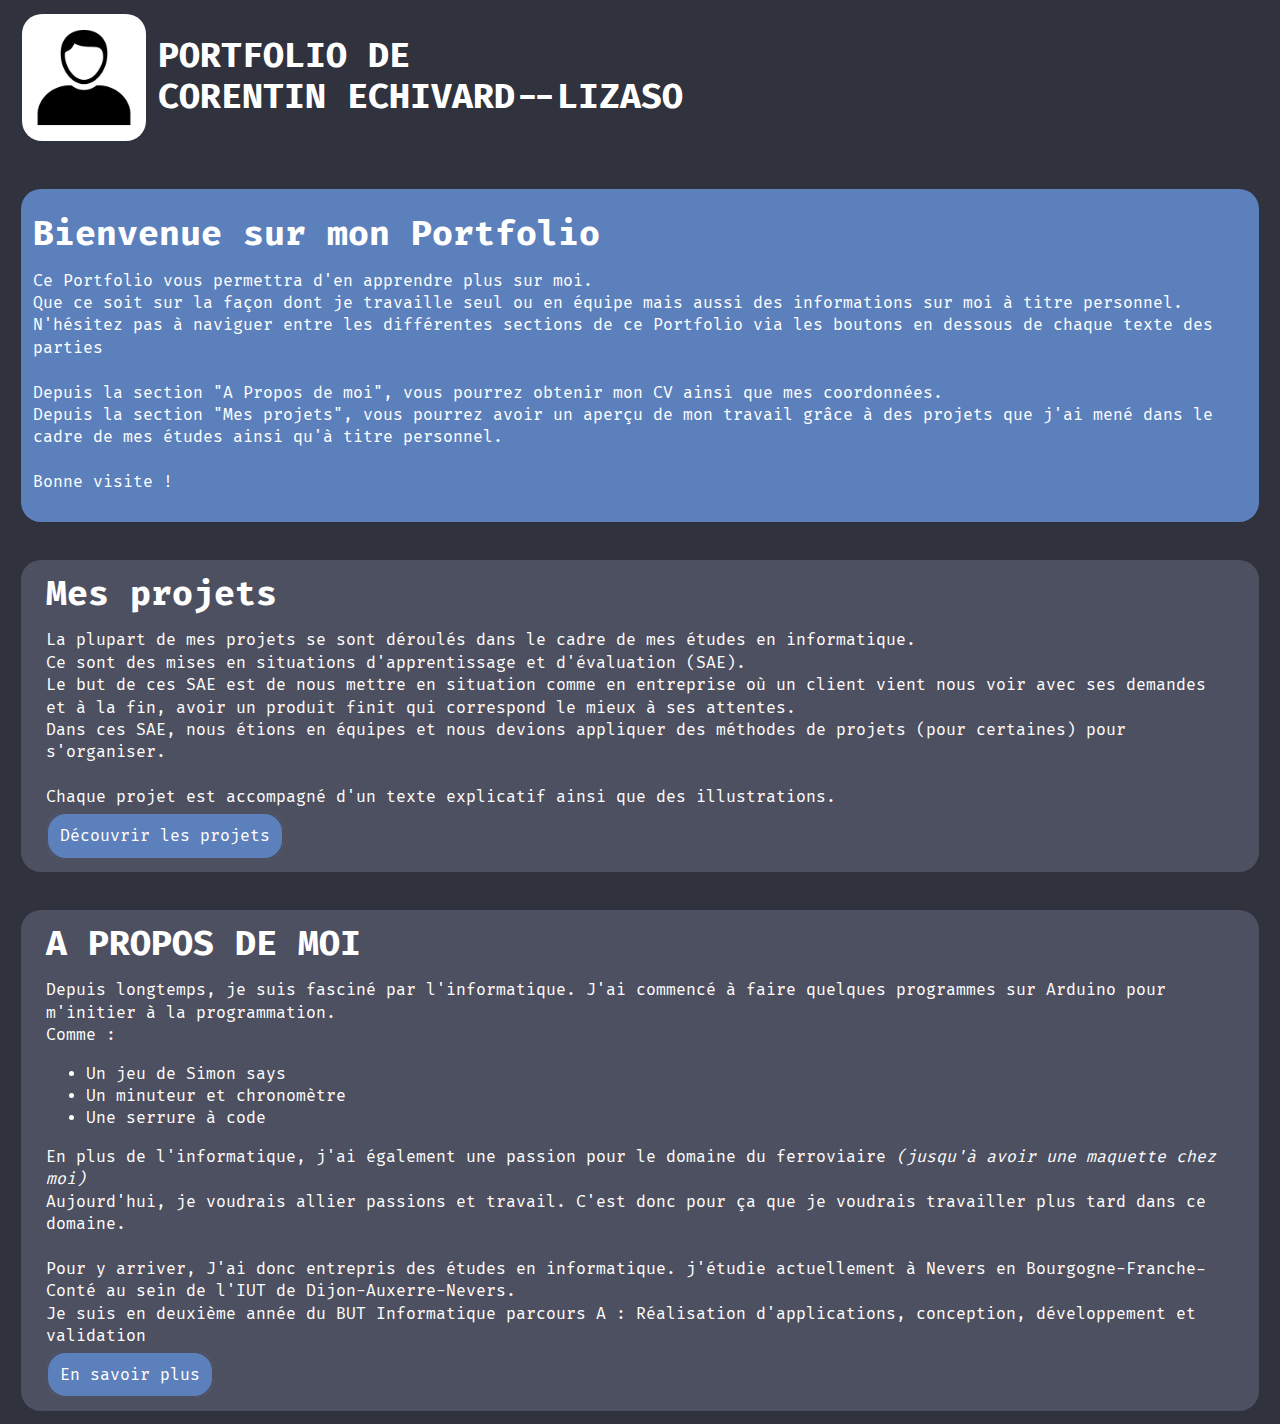
==== html/pageAccueil.html @ 0a6544b2 "Page d'accueil" ====
<!DOCTYPE html>
<html lang="fr">

<head>
    <title>Echivard Corentin - Portfolio</title>
    <meta charset="UTF-8">
    <link rel="stylesheet" href="../css/style.css">
</head>

<!--Rajouter un header avec la barre de navigation-->

<body>
    <fieldset id="AccueilTitle">
        <img src="../img/LogoExemple.jpg" alt="Logo photo de profil">
        <h1>PORTFOLIO DE <br>CORENTIN ECHIVARD--LIZASO</h1>
    </fieldset>

    <figure id="intro">
        <div>
            <h1>Bienvenue sur mon Portfolio</h1>
            <p>
                Ce Portfolio vous permettra d'en apprendre plus sur moi.<br>
                Que ce soit sur la façon dont je travaille seul ou en équipe mais aussi des informations sur moi à titre
                personnel.
                N'hésitez pas à naviguer entre les différentes sections de ce Portfolio via les boutons en dessous de
                chaque texte des parties<br>
                <br>
                Depuis la section <!--Mettre un lien qui redirige vers la page-->"A Propos de moi", vous pourrez obtenir <!--Mettre un lien qui redirige vers mon CV-->mon CV ainsi que mes coordonnées.<br>
                Depuis la section <!--Mettre un lien qui redirige vers la page-->"Mes projets", vous pourrez avoir un aperçu de mon travail grâce à des projets que
                j'ai mené dans le cadre de mes études ainsi qu'à titre personnel.<br>
                <br>
                Bonne visite !
            </p>
        </div>
    </figure>
    <figure>
        <div>
            <h1>Mes projets</h1>
            <p>
                La plupart de mes projets se sont déroulés dans le cadre de mes études en informatique.<br>
                Ce sont des mises en situations d'apprentissage et d'évaluation (SAE).<br>
                Le but de ces SAE est de nous mettre en situation comme en entreprise où un client vient nous voir avec
                ses demandes et à
                la fin, avoir un produit finit qui correspond le mieux à ses attentes.<br>
                Dans ces SAE, nous étions en équipes et nous devions appliquer des méthodes de projets (pour certaines)
                pour s'organiser.<br>
                <br>
                Chaque projet est accompagné d'un texte explicatif ainsi que des illustrations.
            </p>
            <a href="PageProjet.html">Découvrir les projets</a>
        </div>
        <!--Mettre une illustration ici-->
    </figure>
    <figure>
        <div>
            <h1>A PROPOS DE MOI</h1>
            <p>
                Depuis longtemps, je suis fasciné par l'informatique. J'ai commencé à faire quelques programmes sur
                Arduino
                pour m'initier à la programmation. <br>
                Comme :
            </p>
            <ul>
                <li>Un jeu de Simon says</li>
                <li>Un minuteur et chronomètre</li>
                <li>Une serrure à code</li>
            </ul>
            <p>
                En plus de l'informatique, j'ai également une passion pour le domaine du ferroviaire <em>(jusqu'à avoir
                    une maquette chez moi)</em>
                <br> Aujourd'hui, je voudrais allier passions et travail. C'est donc pour ça que je voudrais
                travailler plus tard dans ce domaine.
                <br><br>
                Pour y arriver, J'ai donc entrepris des études en informatique. j'étudie actuellement à Nevers en
                Bourgogne-Franche-Conté au sein
                de l'IUT de Dijon-Auxerre-Nevers.
                <br>
                Je suis en deuxième année du BUT Informatique parcours A : Réalisation d'applications, conception,
                développement et validation
            </p>
            <a href="PageAPropos.html">En savoir plus</a>
        </div>
        <!--Mettre une illustration ici-->
    </figure>
</body>
<!--Rajouter un footer avec les crédits-->

</html>
---- css/style.css ----
body {
    background-color: #30323D;
    color: white;
    font-family: FiraCodeRegular;
}

h1 {
    font-size: 34px;
    font-weight: bold;
    font-family: FiraCodeBold;
    color: white;
}

#AccueilTitle {
    
    display: flex;
    border: none;
}

/*background-color: #10111b;*/

#AccueilTitle img {
    width: 10%;
    margin-right: 1%;
    border-radius: 20px;
}

#intro {
    background-color: #5C80BC;
    padding:1%;
}

figure {
    background-color: #4D5061;
    border-radius: 20px;
    padding:2%;
    padding-top:0.1%;
    padding-left: 2%;
    margin: 1%;
    margin-top: 3%;
    line-height: 140%;
}

div {
    display: block;
}

a {
    background-color: #5C80BC;
    border: 2px solid #4D5061;
    border-radius: 20px;
    padding: 1%;
    color: white;
    text-decoration: none;
    margin-bottom: 4%;
}

a:hover {
    background-color:#222536;
    border: 2px solid #5C80BC;
    transition: background-color 0.3s;
}

@font-face {
    font-family: FiraCodeRegular;
    src: url(../ttf/FiraCode-Regular.ttf);
}

@font-face {
    font-family: FiraCodeBold;
    src: url(../ttf/FiraCode-Bold.ttf);
    font-weight: bold;
}
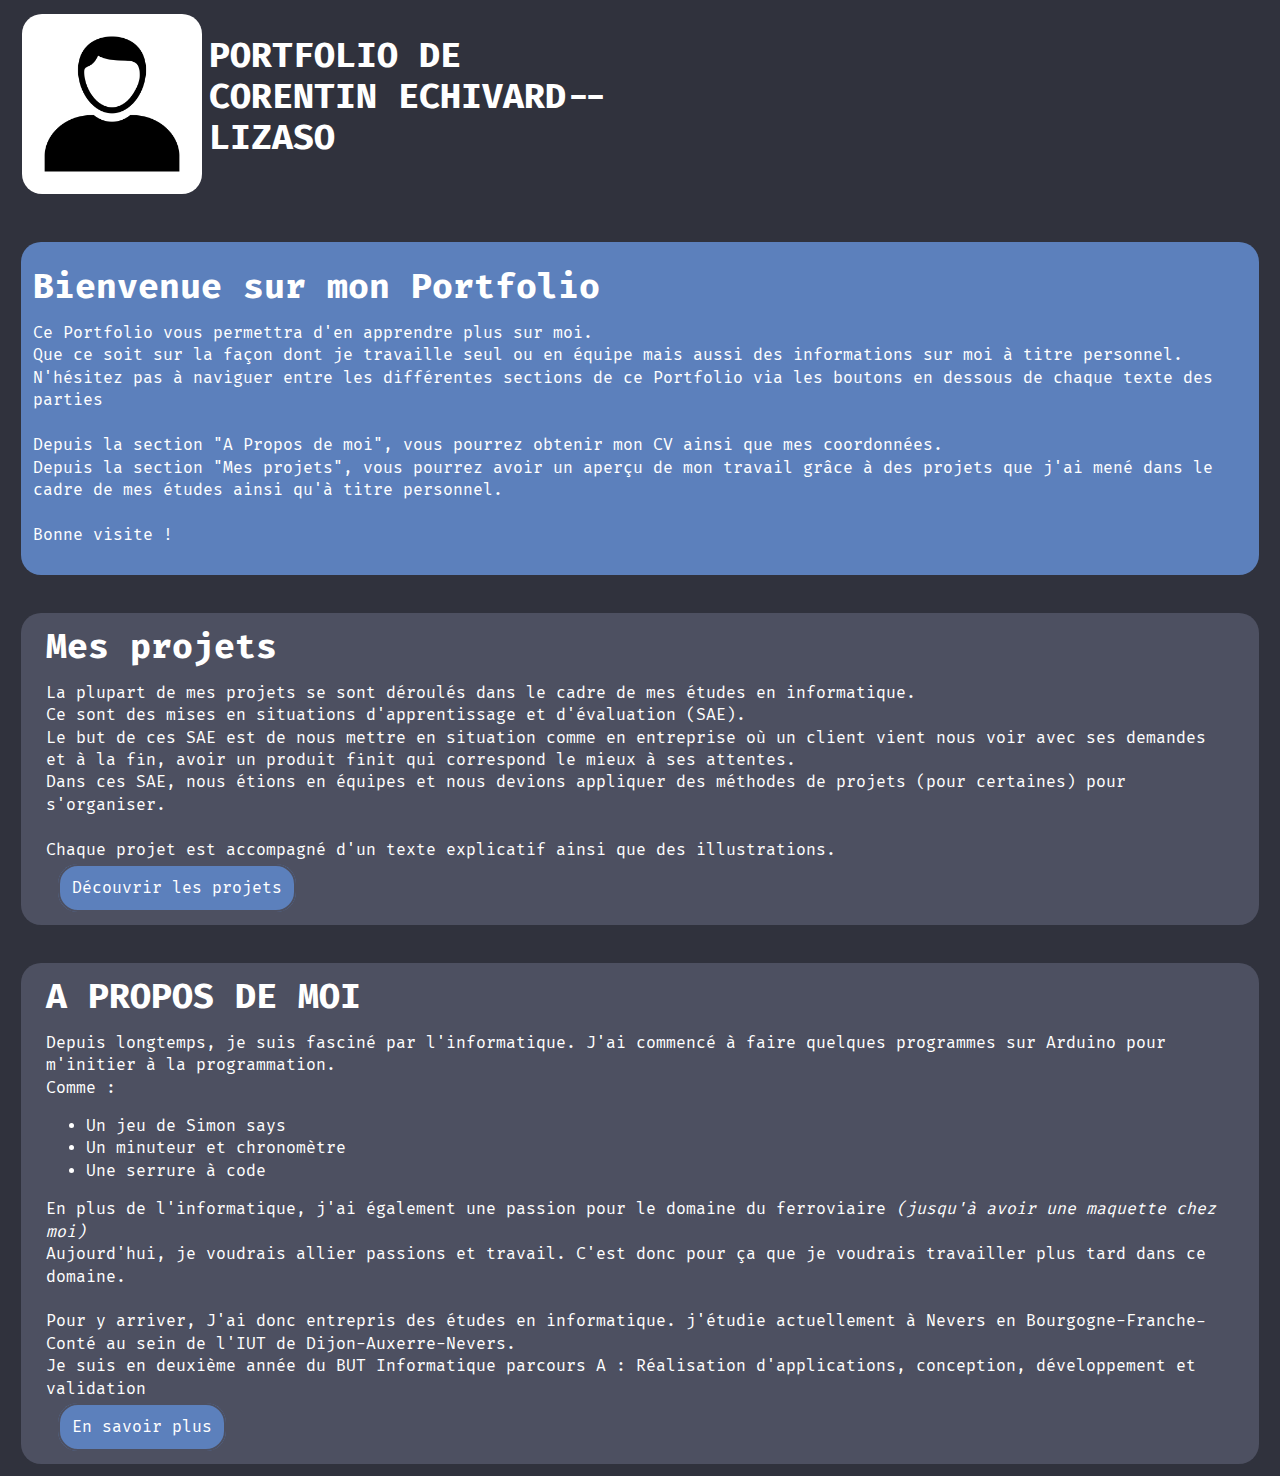
==== commit 06aa62b9: "Page "A propos"" ====
--- a/html/pageAccueil.html
+++ b/html/pageAccueil.html
@@ -78,7 +78,7 @@
                 Je suis en deuxième année du BUT Informatique parcours A : Réalisation d'applications, conception,
                 développement et validation
             </p>
-            <a href="PageAPropos.html">En savoir plus</a>
+            <a href="pageAProposContact.html">En savoir plus</a>
         </div>
         <!--Mettre une illustration ici-->
     </figure>
--- a/css/style.css
+++ b/css/style.css
@@ -11,8 +11,29 @@
     color: white;
 }
 
+#AccueilTitle div {
+    display: block;
+}
+
+#AccueilTitle a {
+    background-color: #5C80BC;
+    border: 2px solid #4D5061;
+    border-radius: 20px;
+    padding: 4%;
+    color: white;
+    text-decoration: none;
+    margin-bottom: 4%;
+}
+
+#AccueilTitle a:hover {
+    background-color:#222536;
+    border: 2px solid #5C80BC;
+    transition: background-color 0.3s;
+}
+
 #AccueilTitle {
-    
+    width: fit-content;
+    height: fit-content;
     display: flex;
     border: none;
 }
@@ -20,10 +41,12 @@
 /*background-color: #10111b;*/
 
 #AccueilTitle img {
-    width: 10%;
+    width: 180px;
+    height: 180px;
     margin-right: 1%;
     border-radius: 20px;
 }
+
 
 #intro {
     background-color: #5C80BC;
@@ -46,6 +69,7 @@
 }
 
 a {
+    margin: 1%;
     background-color: #5C80BC;
     border: 2px solid #4D5061;
     border-radius: 20px;
@@ -61,6 +85,8 @@
     transition: background-color 0.3s;
 }
 
+
+
 @font-face {
     font-family: FiraCodeRegular;
     src: url(../ttf/FiraCode-Regular.ttf);
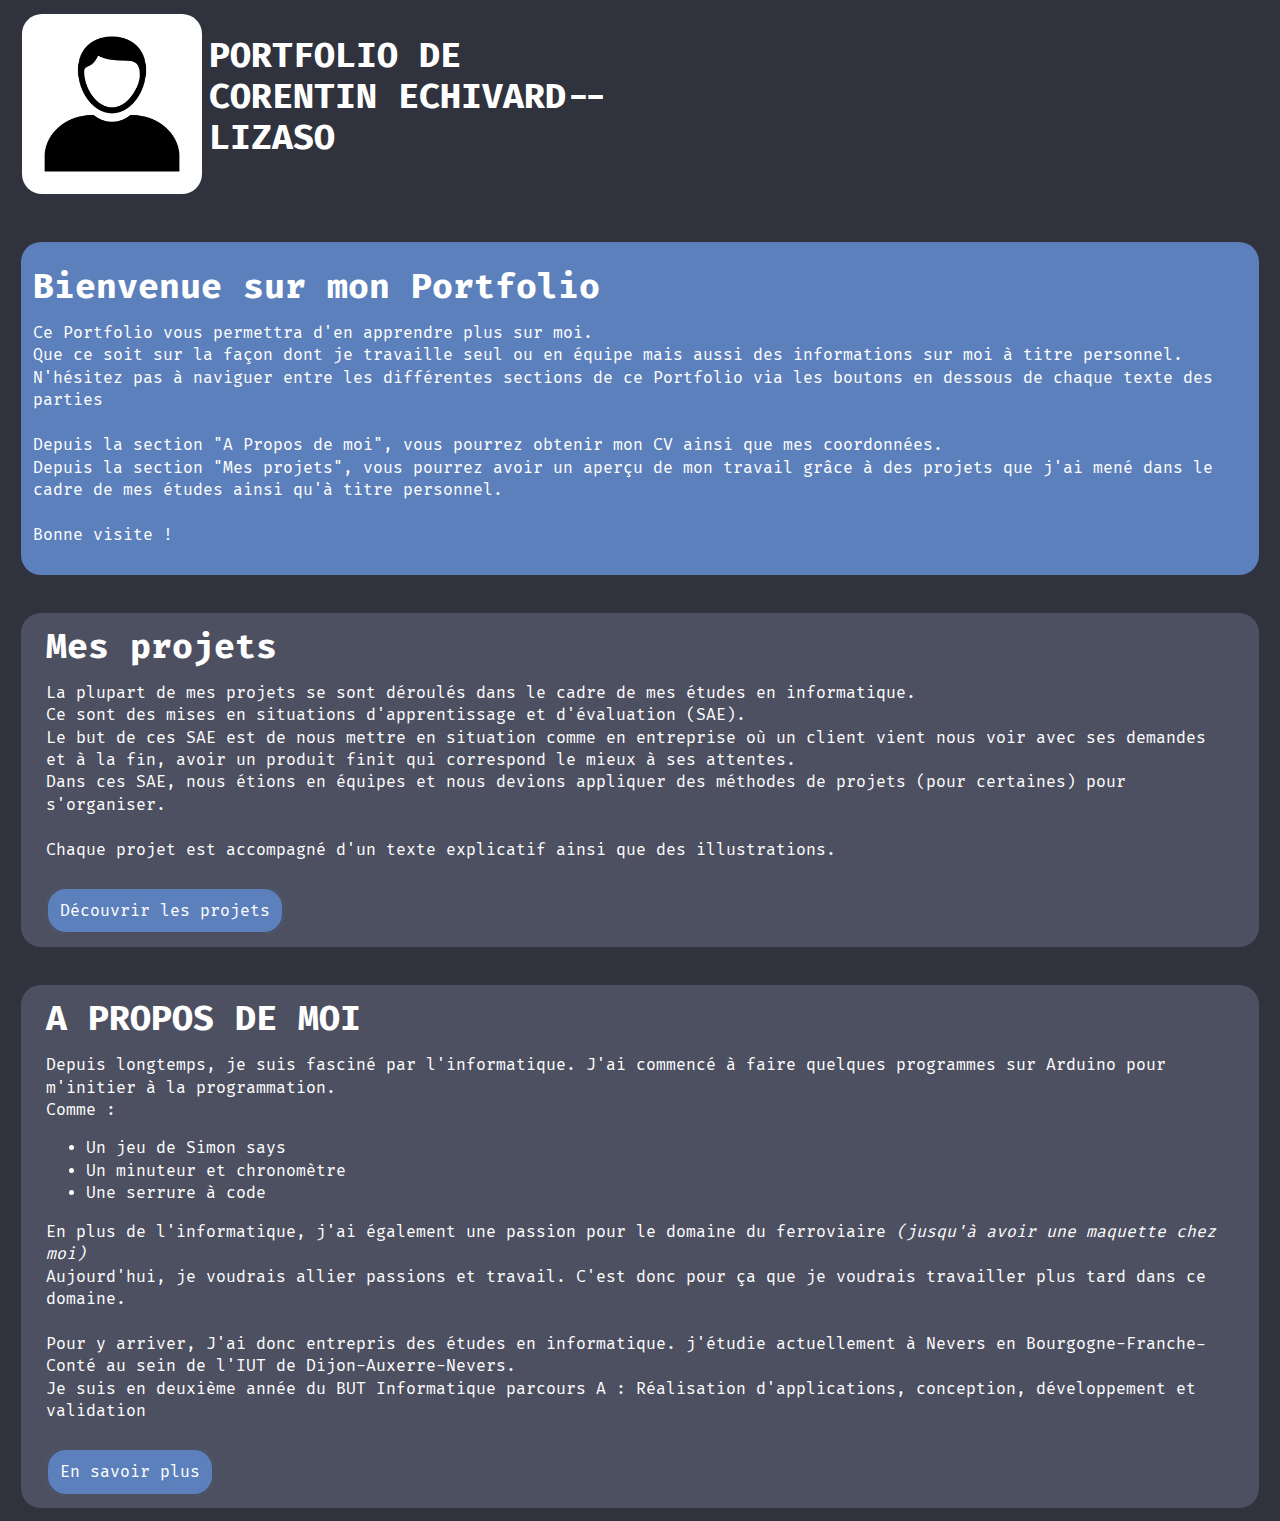
==== commit 84f42f67: "Page principale des projets." ====
--- a/html/pageAccueil.html
+++ b/html/pageAccueil.html
@@ -47,6 +47,7 @@
                 <br>
                 Chaque projet est accompagné d'un texte explicatif ainsi que des illustrations.
             </p>
+            <br>
             <a href="PageProjet.html">Découvrir les projets</a>
         </div>
         <!--Mettre une illustration ici-->
@@ -78,6 +79,7 @@
                 Je suis en deuxième année du BUT Informatique parcours A : Réalisation d'applications, conception,
                 développement et validation
             </p>
+            <br>
             <a href="pageAProposContact.html">En savoir plus</a>
         </div>
         <!--Mettre une illustration ici-->
--- a/css/style.css
+++ b/css/style.css
@@ -69,7 +69,8 @@
 }
 
 a {
-    margin: 1%;
+    transition: background-color 0.3s;
+    margin-right: 2%;
     background-color: #5C80BC;
     border: 2px solid #4D5061;
     border-radius: 20px;
@@ -86,7 +87,47 @@
 }
 
 
+/*PAGE PROJET*/
+#projetFieldset {
+    display: flex;
+    border: none;
+    margin-left: 0%;
+}
 
+.projets {
+    width: 28%;
+    height: auto;
+    margin: 1% 2% 1% 0.5%;
+    
+}
+
+.projets h1 {
+    font-size: 2vw;
+    line-height: 130%;
+}
+
+.projets img {
+    max-width: 100%;
+    height: auto;
+    border-radius: 20px;
+}
+
+.projets a {
+    transition: background-color 0.3s;
+    background-color: #5C80BC;
+    border: 2px solid #4D5061;
+    border-radius: 20px;
+    padding: 4%;
+    color: white;
+    text-decoration: none;
+    margin-bottom: 4%;
+}
+
+.projets a:hover {
+    background-color:#222536;
+    border: 2px solid #5C80BC;
+    transition: background-color 0.3s;
+}
 @font-face {
     font-family: FiraCodeRegular;
     src: url(../ttf/FiraCode-Regular.ttf);
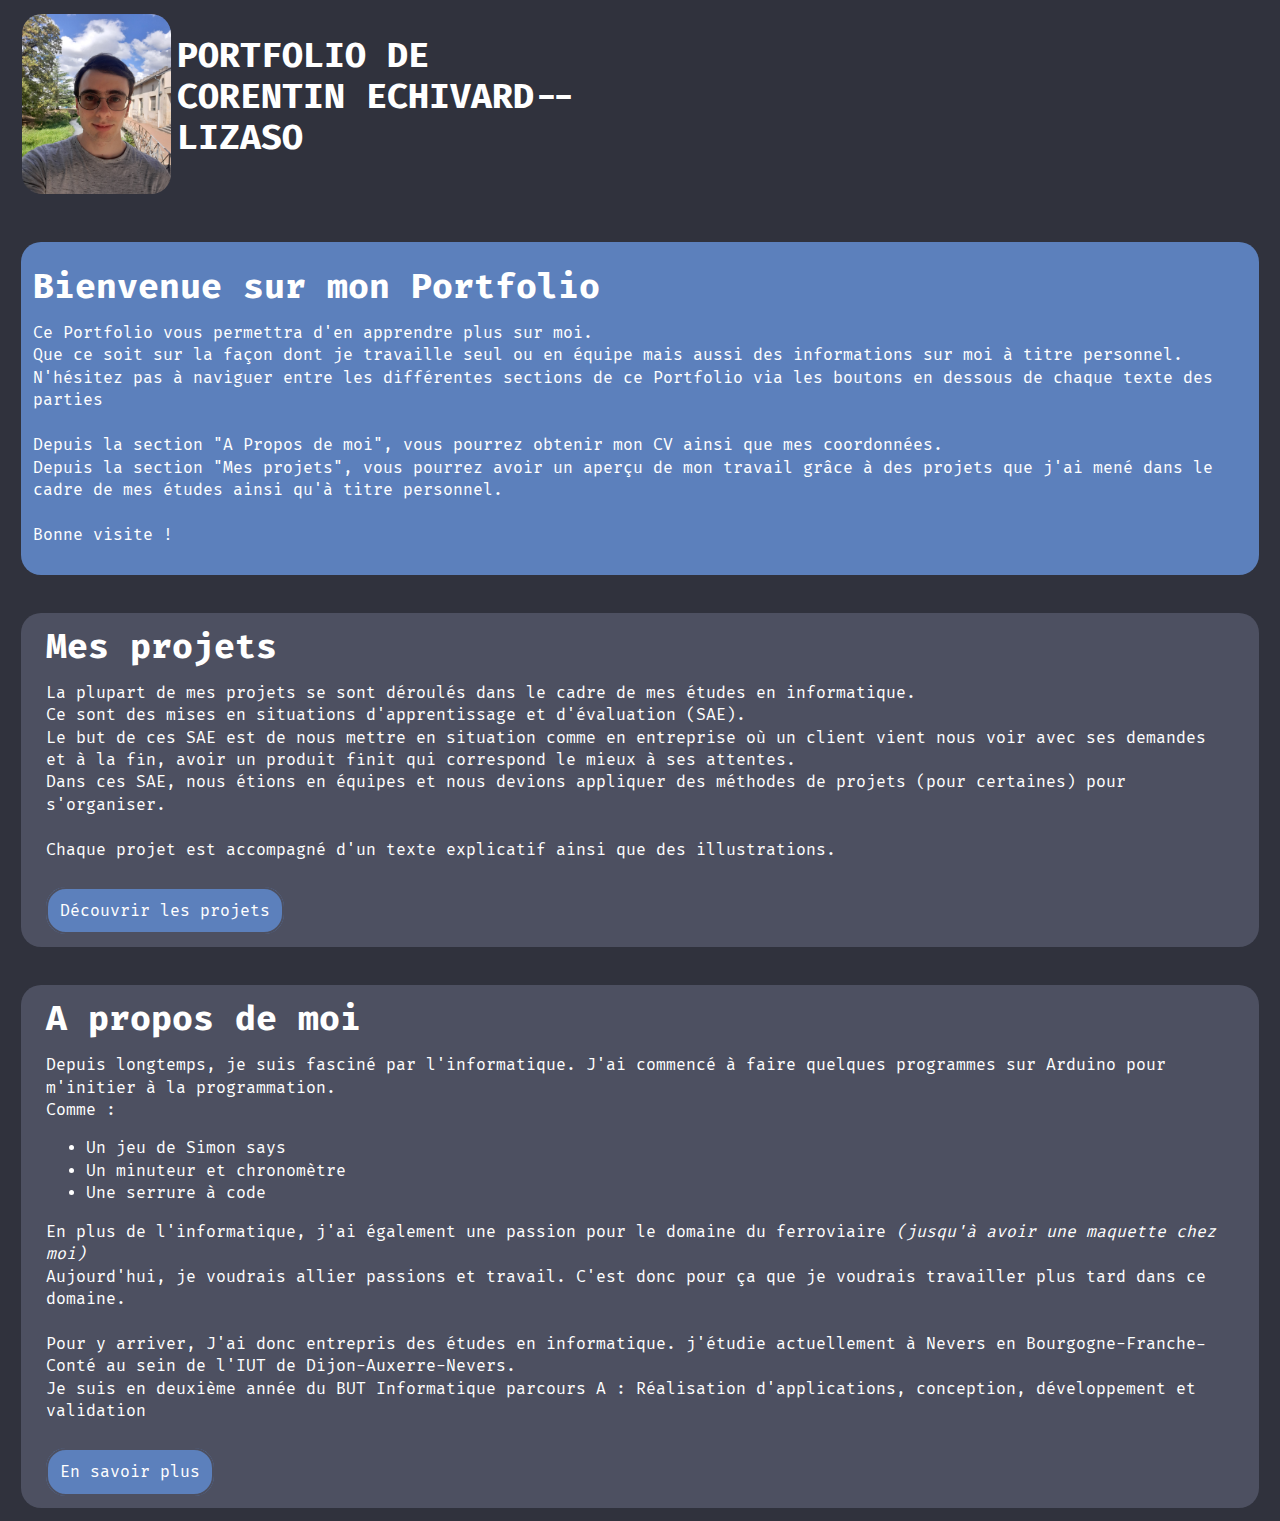
==== commit 7a914dd2: "Ajout d'une image et d'un logo" ====
--- a/html/pageAccueil.html
+++ b/html/pageAccueil.html
@@ -5,13 +5,14 @@
     <title>Echivard Corentin - Portfolio</title>
     <meta charset="UTF-8">
     <link rel="stylesheet" href="../css/style.css">
+    <link rel="icon" type="image/png" href="../img/RatchBax Logo V black.png"/>
 </head>
 
 <!--Rajouter un header avec la barre de navigation-->
 
 <body>
     <fieldset id="AccueilTitle">
-        <img src="../img/LogoExemple.jpg" alt="Logo photo de profil">
+        <img src="../img/20230918_151959.jpg" alt="Logo photo de profil">
         <h1>PORTFOLIO DE <br>CORENTIN ECHIVARD--LIZASO</h1>
     </fieldset>
 
@@ -54,7 +55,7 @@
     </figure>
     <figure>
         <div>
-            <h1>A PROPOS DE MOI</h1>
+            <h1>A propos de moi</h1>
             <p>
                 Depuis longtemps, je suis fasciné par l'informatique. J'ai commencé à faire quelques programmes sur
                 Arduino
--- a/css/style.css
+++ b/css/style.css
@@ -32,6 +32,7 @@
 }
 
 #AccueilTitle {
+    width: -moz-fit-content;
     width: fit-content;
     height: fit-content;
     display: flex;
@@ -41,7 +42,7 @@
 /*background-color: #10111b;*/
 
 #AccueilTitle img {
-    width: 180px;
+    width: 150px;
     height: 180px;
     margin-right: 1%;
     border-radius: 20px;
@@ -87,7 +88,7 @@
 }
 
 
-/*PAGE PROJET*/
+/*PAGE PRINCIPALE DES PROJETS*/
 #projetFieldset {
     display: flex;
     border: none;
@@ -128,6 +129,35 @@
     border: 2px solid #5C80BC;
     transition: background-color 0.3s;
 }
+
+/*///////////////////////////////////////////////*/
+
+
+/*PAGE DE CHAQUE PROJETS*/
+
+/*Faire une version responsive pour les petits écrans*/
+
+.description {
+    display: flex;
+}
+
+.description img {
+    height: auto;
+    border-radius: 20px;
+    align-self: flex-start;
+    margin-right: 1%;
+}
+
+.description div {
+    margin-right: 1%;
+}
+
+.doubleListe>li>p{
+    text-decoration: underline;
+    font-weight: bold;
+}
+/*///////////////////////////////////////////////*/
+
 @font-face {
     font-family: FiraCodeRegular;
     src: url(../ttf/FiraCode-Regular.ttf);
